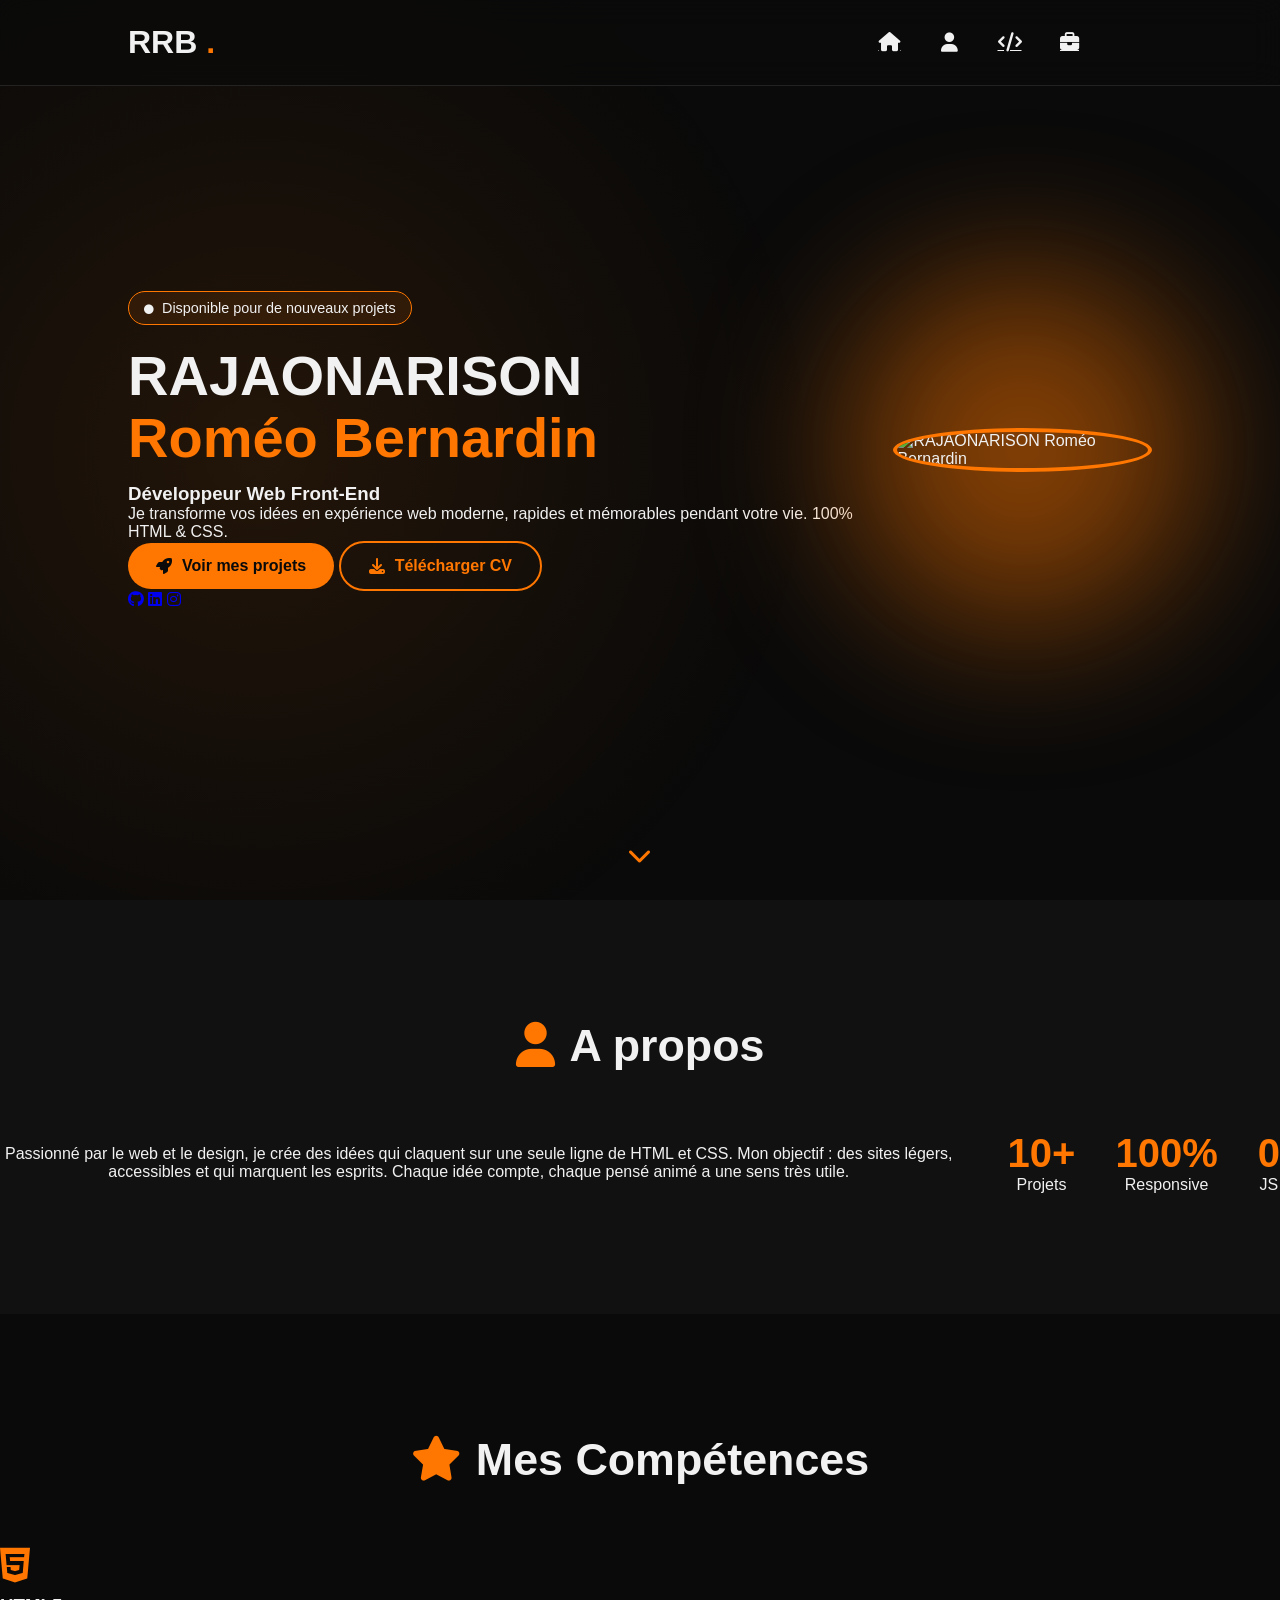
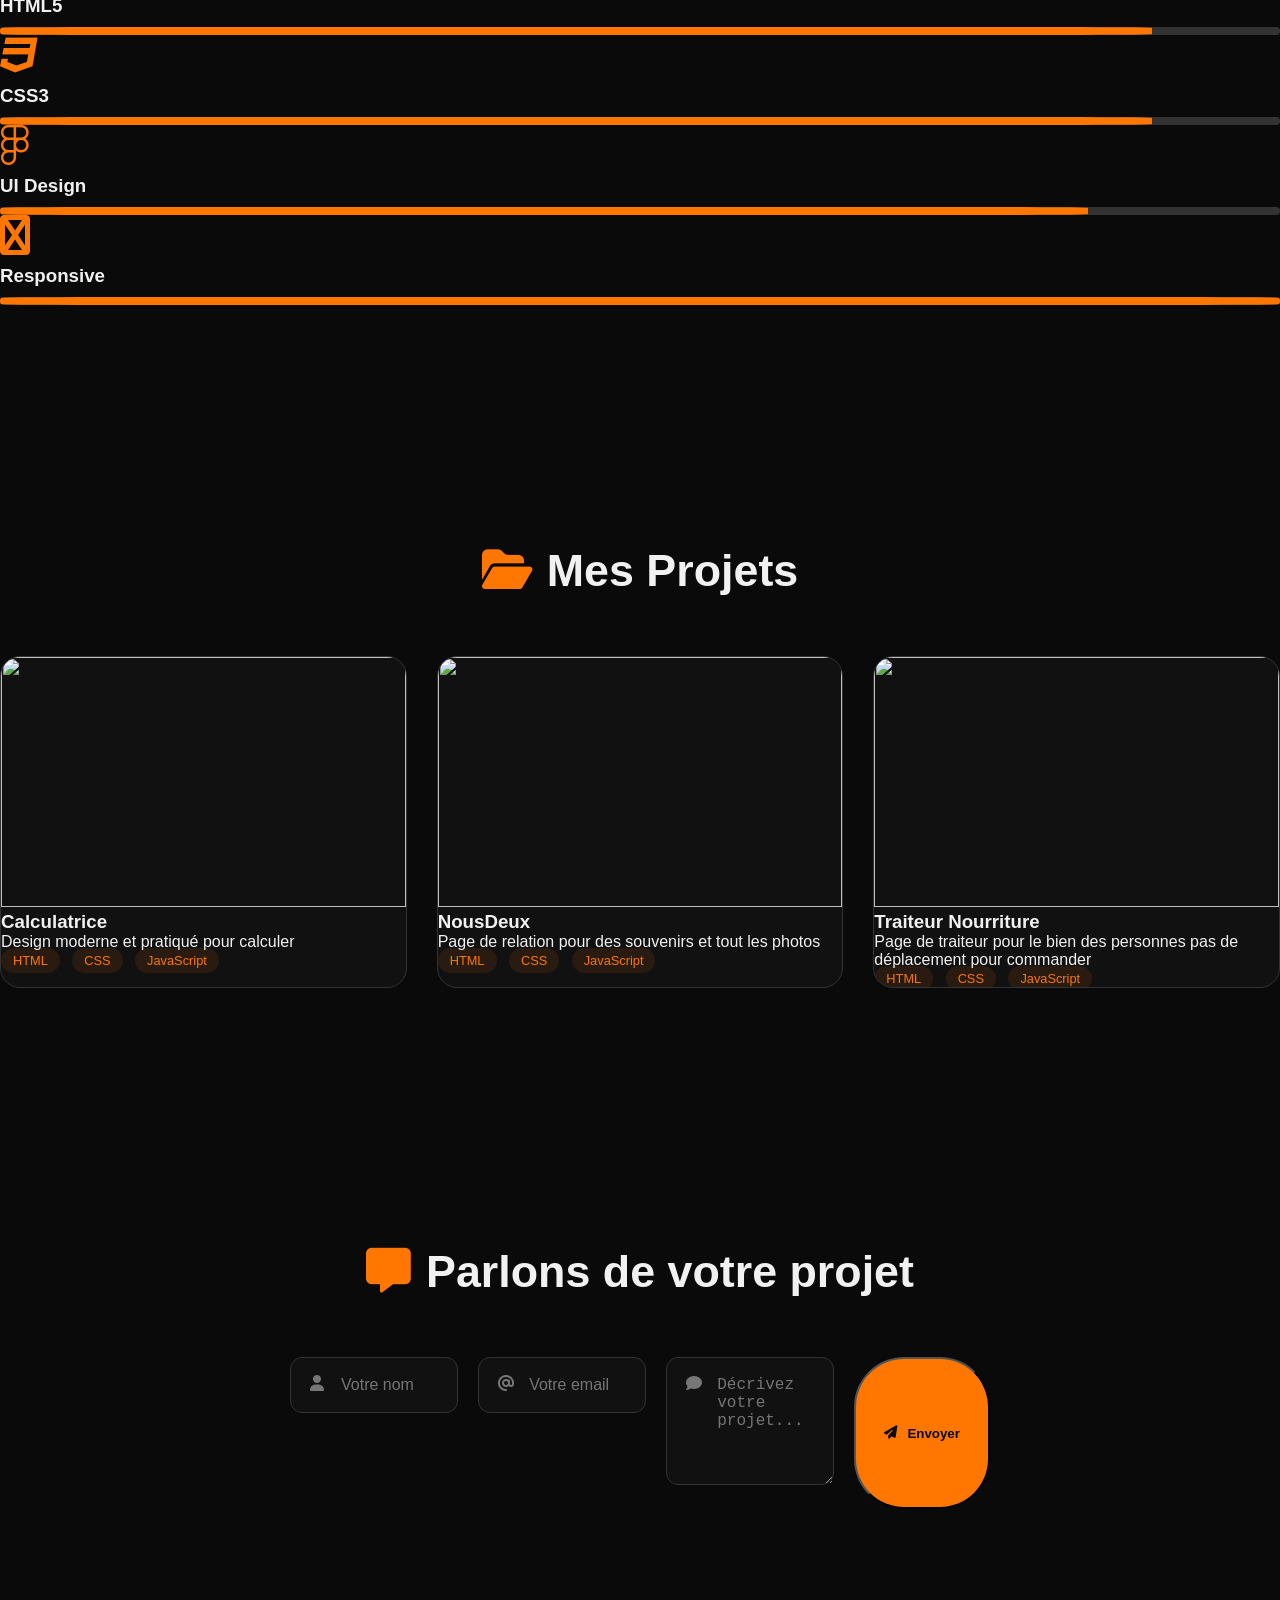
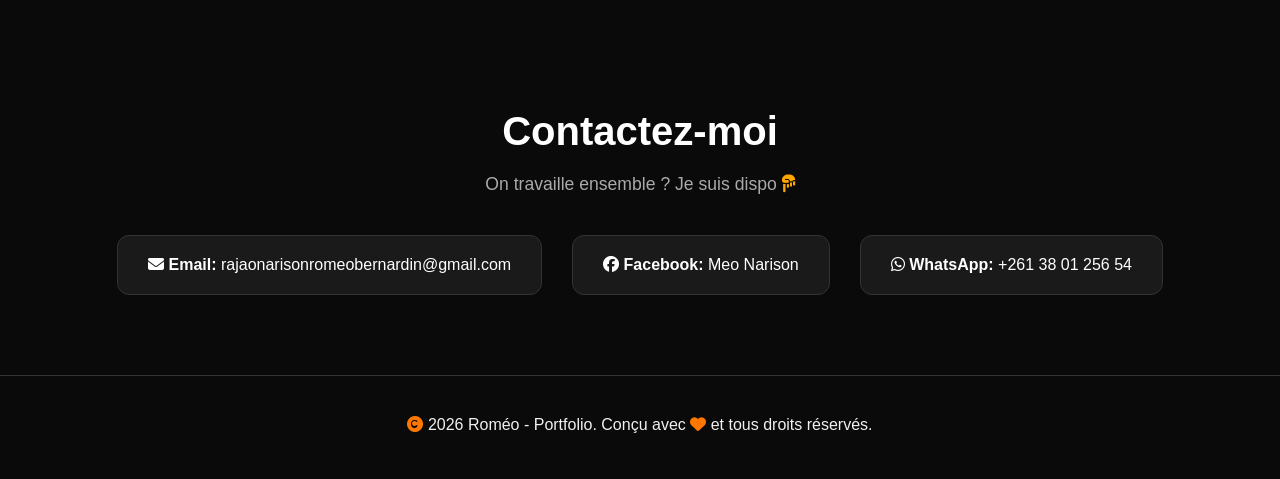
==== Meo.html @ 21c18de8 "first" ====
<!DOCTYPE html>
<html lang="en">
<head>
    <meta charset="UTF-8">
    <meta name="viewport" content="width=device-width, initial-scale=1.0">
    <title>RAJAONARISON Roméo Bernardin|Développeur Web</title>
    <link rel="stylesheet" href="Meo.css">
    <link rel="stylesheet" href="https://cdnjs.cloudflare.com/ajax/libs/font-awesome/6.5.1/css/all.min.css">
</head>
<body>
    <!-- PARTICULES EN ARRIERE PLAN EN CSS -->
    <div class="bg-animation"></div>

    <!-- NAVBAR GLASSMORPHISM -->
    <header>
        <nav class="navbar">
            <h1 class="logo">RRB <span>.</span></h1>
            <ul class="nav-links">
                <li><a href="#accueil"><i class="fa-solid fa-house"></i></a></li>
                <li><a href="#apropos"><i class="fa-solid fa-user"></i></a></li>
                <li><a href="#competences"><i class="fa-solid fa-code"></i></a></li>
                <li><a href="#projets"><i class="fa-solid fa-briefcase"></i></a></li>
                <li><a href="#contact"><i class="fa-solid fa-enveloppe"></i></a></li>
            </ul>
        </nav>
    </header>

    <!-- HERO -->
    <section id="accueil" class="hero">
        <div class="hero-text">
            <p class="tag"><i class="fa-solid fa-circle"></i>Disponible pour de nouveaux projets</p>
            <h2>RAJAONARISON <br><span>Roméo Bernardin</span></h2>
            <h3>Développeur Web Front-End</h3>
            <p class="desc">Je transforme vos idées en expérience web moderne, rapides et mémorables pendant votre vie. 100% HTML & CSS.</p>
            <div class="hero-btns">
                <a href="#projets" class="btn btn-primary"><i class="fa-solid fa-rocket"></i>Voir mes projets</a>
                <a href="moi.jpg" download class="btn btn-secondary"><i class="fa-solid fa-download"></i>Télécharger CV</a>
            </div>
            <div class="socials">
                <a href="#"><i class="fa-brands fa-github"></i></a>
                <a href="#"><i class="fa-brands fa-linkedin"></i></a>
                <a href="#"><i class="fa-brands fa-instagram"></i></a>
            </div>
        </div>
        <div class="hero-img">
            <div class="glow"></div>
            <img src="moi.jpg" alt="RAJAONARISON Roméo Bernardin">
        </div>
        <a href="#apropos" class="scroll-down"><i class="fa-solid fa-chevron-down"></i></a>
    </section> 

    <!-- A PROPOS -->
    <section id="apropos" class="apropos">
        <div class="container">
            <h2><i class="fa-solid fa-user"></i>A propos</h2>
            <div class="apropos-content">
                <p>Passionné par le web et le design, je crée des idées qui claquent sur une seule ligne de HTML et CSS.
                    Mon objectif  : des sites légers, accessibles et qui marquent les esprits.
                    Chaque idée compte, chaque pensé animé a une sens très utile.
                </p>
                <div class="stats">
                    <div class="stat"><h3>10+</h3><p>Projets</p></div>
                    <div class="stat"><h3>100%</h3><p>Responsive</p></div>
                    <div class="stat"><h3>0</h3><p>JS</p></div>
                </div>
            </div>
        </div>
    </section>

    <!-- COMPETENCES -->
    <section id="competences" class="competences">
        <div class="container">
            <h2><i class="fa-solid fa-star"></i>Mes Compétences</h2>
            <div class="skills-drid">
                <div class="skill"><i class="fa-brands fa-html5"></i><h3>HTML5</h3><div class="bar"><div class="progress" style="width: 90%;"></div></div></div>
                <div class="skill"><i class="fa-brands fa-css3"></i><h3>CSS3</h3><div class="bar"><div class="progress" style="width: 90%;"></div></div></div>
                <div class="skill"><i class="fa-brands fa-figma"></i><h3>UI Design</h3><div class="bar"><div class="progress" style="width: 85%;"></div></div></div>
                <div class="skill"><i class="fa-brands fa-mobile-screen"></i><h3>Responsive</h3><div class="bar"><div class="progress" style="width: 100%;"></div></div></div>
            </div>
        </div>
    </section>

    <!-- PROJETS -->
    <section id="projets" class="projets">
        <div class="container">
            <h2><i class="fa-solid fa-folder-open"></i>Mes Projets</h2>
            <div class="grid-projets">
                <div class="projet">
                    <div class="projet-img"><img src="Meo-Narison.vercel.app" alt=""></div>
                    <div class="projet-info">
                        <h3>Calculatrice</h3>
                        <p>Design moderne et pratiqué pour calculer</p>
                        <span class="tag-projet">HTML</span>
                        <span class="tag-projet">CSS</span>
                        <span class="tag-projet">JavaScript</span>
                    </div>
                </div>
                <div class="projet">
                    <div class="projet-img"><img src="Narison-Toi-Moi.vercel.app" alt=""></div>
                    <div class="projet-info">
                        <h3>NousDeux</h3>
                        <p>Page de relation pour des souvenirs et tout les photos</p>
                        <span class="tag-projet">HTML</span>
                        <span class="tag-projet">CSS</span>
                        <span class="tag-projet">JavaScript</span>
                    </div>
                </div>
                <div class="projet">
                    <div class="projet-img"><img src="Nardin-Traiteur" alt="">
                        <div class="projet-info">
                            <h3>Traiteur Nourriture</h3>
                            <p>Page de traiteur pour le bien des personnes pas de déplacement pour commander</p>
                            <span class="tag-projet">HTML</span>
                            <span class="tag-projet">CSS</span>
                            <span class="tag-projet">JavaScript</span>
                        </div>
                    </div>
                </div>
            </div>
        </div>
    </section>

    <!-- CONTACT -->
    <section id="contact" class="contact"><i class="fa-solid fa-address"></i>
        <div class="container">
            <h2><i class="fa-solid fa-message"></i>Parlons de votre projet</h2>
            <form>
                <div class="form-row">
                    <div class="input-group"><i class="fa-solid fa-user"></i><input type="text" placeholder="Votre nom" required></div>
                    <div class="input-group"><i class="fa-solid fa-at"></i><input type="email" placeholder="Votre email" required></div>
                    <div class="input-group"><i class="fa-solid fa-comment"></i><textarea placeholder="Décrivez votre projet..." rows="5" required></textarea>
                </div>
                <button type="submit" class="btn btn-primary"><i class="fa-solid fa-paper-plane"></i>Envoyer</button>
            </form>
        </div>
    </section>
    <section id="contact" style="padding: 80px 20px;background: #0a0a0a;color: white;text-align: center;">
        <h2 style="font-size: 2.5rem;margin-bottom: 20px;">Contactez-moi</h2>
        <p style="font-size: 1.1rem;margin-bottom: 40px;color: #aaa;">On travaille ensemble ? Je suis dispo <i class="fa-solid fa-hand-point-down" style="color: orange;"></i></p>
        <div style="display: flex;justify-content: center;gap: 30px;flex-wrap: wrap;">
            <!-- EMAIL -->
            <a href="mailto: rajaonarisonromeobernardin@gmail.com" style="text-decoration: none;color: white;background: #1a1a1a;padding: 20px 30px;border-radius: 12px;border: 1px solid #333;transition: 0.3s;"><i class="fa-solid fa-envelope"></i><b>       Email:</b> rajaonarisonromeobernardin@gmail.com</a>
            <!--FACEBOOK  -->
            <a href="https://facebook.com/Meo Narison" target="_blank" style="text-decoration: none;color: white;background: #1a1a1a;padding: 20px 30px;border-radius: 12px;border: 1px solid #333;transition: 0.3s;"><i class="fa-brands fa-facebook"></i><b>      Facebook:</b> Meo Narison</a>
            <!-- whatsapp -->
            <a href="https://wa.me/261380125654" target="_blank" style="text-decoration: none;color: white;background: #1a1a1a;padding: 20px 30px;border-radius: 12px;border: 1px solid #333;transition: 0.3s;"><i class="fa-brands fa-whatsapp"></i><b>        WhatsApp:</b> +261 38 01 256 54</a> 
        </div>
    </section>
    
    <footer>
        <p><i class="fa-solid fa-copyright"></i>  2026  Roméo - Portfolio. Conçu avec <i class="fa-solid fa-heart"></i> et tous droits réservés.</p>
    </footer>
</body>
</html>
---- Meo.css ----
@import url('https://fonts.googleapis.com/css2? family=Poppins:wght@300;400;600;700;800&display=swap');
*{
    margin: 0;
    padding: 0;
    box-sizing: border-box;
    scroll-behavior: smooth;
}

:root{
    --orange:#ff7700;
    --dark:#0a0a0a;
    --light-dark:#111;
    --text:#f1f1f1;
}

body{
    font-family: 'Poppins',sans-serif;
    background: var(--dark);
    color: var(--text);
    overflow-x: hidden;
}

.cotainer{
    max-width: 1200px;
    margin: auto;
    padding: 0 20px;
}

h2{
    font-size: 2.8rem;
    text-align: center;
    margin-bottom: 60px;
}

h2 i{
    color: var(--orange);
    margin-right: 15px;
}
span{
    color: var(--orange);
}

/* ANIMATION FOND */
.bg-animation{
    position: fixed;
    top: 0;
    left: 0;
    width: 100%;
    height: 100%;
    z-index: -1;
    background: radial-gradient(circle at 20% 50%, rgba(255,119,0,0.1)0%,transparent 50%);
}

/* NAVBAR GLASS */
.navbar{
    display: flex;
    justify-content: space-between;
    align-items: center;
    padding: 20px 10%;
    position: fixed;
    width: 100%;
    top: 0;
    background: rgba(10, 10, 10, 0.6);
    backdrop-filter: blur(15px);
    border-bottom: 1px solid rgba(255,255,255,0.1);
    z-index: 1000;
}

.logo{
    font-size: 2rem;
    font-weight: 800;
}

.nav-links{
    display: flex;
    list-style: none;
    gap: 15px;
}

.nav-links a{
    color: var(--text);
    font-size: 1.2rem;
    width: 45px;
    height: 45px;
    display: flex;
    align-items: center;
    justify-content: center;
    border-radius: 50%;
    transition: 0.3s;
}

.nav-links a:hover{
    background: var(--orange);
    color: var(--dark);
    transform: translateY(-3px);
}

/* HERO */
.hero{
    min-height: 100vh;
    display: flex;
    align-items: center;
    justify-content: space-between;
    padding: 0 10%;
    position: relative;
}

.tag{
    background: rgba(255,119,0,0.1);
    border: 1px solid var(--orange);
    padding: 8px 15px;
    border-radius: 50px;
    display: inline-block;
    font-size: 0.9rem;
    margin-bottom: 20px;
}

.tag i{
    font-size: 0.6rem;
    margin-right: 8px;
    animation: blink 1.5s infinite;
}
@keyframes blink{
    0%,100%{opacity: 1;}
    50%{opacity: 0;}
}

.hero-text h2{
    font-size: 3.5rem;
    line-height: 1.1;
    text-align: left;
    margin-bottom: 15px;
}

.hero-text.desc{
    max-width: 500px;
    opacity: 0.8;
    margin: 20px 0 30px;
}

.btn{
    padding: 14px 28px;
    border-radius: 50px;
    font-weight: 600;
    text-decoration: none;
    transition: 0.3s;
    display: inline-flex;
    align-items: center;
    gap: 10px;
}

.btn-primary{
    background: var(--orange);
    color: var(--dark);
}

.btn-primary:hover{
    transform: translateY(-3px);
    box-shadow: 0 10px 20px rgba(255,119,0,0.4);
}

.btn-secondary{
    background: transparent;
    border: 2px solid var(--orange);
    color: var(--orange);
}

.btn-secondary:hover{
    background: var(--orange);
    color: var(--dark);
}

/* EFFET LUMIERE SUR PHOTO */
.hero-img{
    position: relative;
}

.glow{
    position: absolute;
    width: 350px;
    height: 350px;
    background: var(--orange);
    border-radius: 50%;
    filter: blur(80px);
    opacity: 0.5;
    top: 50%;
    left: 50%;
    transform: translate(-50%,-50%);
    animation: pulse 4s ease-in-out infinite;
}
@keyframes pulse{
    0%,100%{transform: translate(-50%,-50%)scale(1);}
    50%{transform: translate(-50%,-50%)scale(1.1);}
}

.hero-img img{
    width: 320px;
    height: 320px;
    border-radius: 50%;
    object-fit: cover;
    border: 4px solid var(--orange);
    position: relative;
    z-index: 2;
}

/* SCROLL DOWN */
.scroll-down{
    position: absolute;
    bottom: 30px;
    left: 50%;
    transform: translateX(-50%);
    font-size: 1.5rem;
    color: var(--orange);
    animation: bounce 2s infinite;
}
@keyframes bounce{
    0%,100%{transform: translateX(-50%)translateY(0);}
    50%{transform: translateX(-50%)translateY(10px);}
}

/* SECTIONS */
section{
    padding: 120px 0;
}

.apropos{
    background: var(--light-dark);
}

.apropos-content{
    display: flex;
    gap: 50px;
    align-items: center;
    text-align: center;
}

.stats{
    display: flex;
    gap: 40px;
}

.stat h3{
    font-size: 2.5rem;
    color: var(--orange);
}

/* BARRES DE COMPETENCES */
.skills-grid{
    display: grid;
    grid-template-columns: repeat(auto-fit,minmax(250px,1fr));
    gap: 30px;
}

.skill i{
    font-size: 2.5rem;
    color: var(--orange);
    margin-bottom: 10px;
}

.bar{
    background: #333;
    height: 8px;
    border-radius: 10px;
    overflow: hidden;
    margin-top: 10px;
}

.progress{
    background: var(--orange);
    height: 100%;
    border-radius: 10%;
    animation: load 2s ease-out;
}
@keyframes load{
    from{width: 0;}
}

/* PROJET */
.grid-projets{
    display: grid;
    grid-template-columns: repeat(auto-fit,minmax(320px,1fr));
    gap: 30px;
}

.projet{
    background: var(--light-dark);
    border-radius: 20px;
    overflow: hidden;
    border: 1px solid #333;
    transition: 0.4s;
}

.projet:hover{
    transform: translateY(-10px);
    border-color: var(--orange);
    box-shadow: 0 20px 40px rgba(255,119,0,0.2);
}

.projet-img img{
    width: 100%;
    height: 250px;
    object-fit: cover;
}

.projet-inf{
    padding: 25px;
}

.tag-projet{
    background: rgba(255,119,0,0.1);
    color: var(--orange);
    padding: 5px 12px;
    border-radius: 20px;
    font-size: 0.8rem;
    margin-right: 8px;
}

/* CONTACT */
.contact form{
    max-width: 700px;
    margin: auto;
}

.form-row{
    display: flex;
    gap: 20px;
}

.input-group{
    position: relative;
    margin-bottom: 20px;
    flex: 1;
}

.input-group i{
    position: absolute;
    left: 20px;
    top: 18px;
    color: #777;
}

.input-group input, .input-group textarea{
    width: 100%;
    padding: 18px 18px 18px 50px;
    background: var(--light-dark);
    border: 1px solid #333;
    border-radius: 12px;
    color: var(--text);
    font-size: 1rem;
}

.input-group input:focus,.input-group textarea:focus{
    outline: none;
    border-color: var(--orange);
}

footer{
    text-align: center;
    padding: 40px 20px;
    border-top: 1px solid #333;
}

footer i{
    color: var(--orange);
}

@media(max-width:900px){
    .hero{
        flex-direction: column-reverse;
        text-align: center;
        padding-top: 120px;
    }
    .hero-text h2{
        text-align: center;
        font-size: 2.5rem;
    }
    .apropos-content{
        flex-direction: column;
    }
    .form-row{
        flex-direction: column;
    }
}
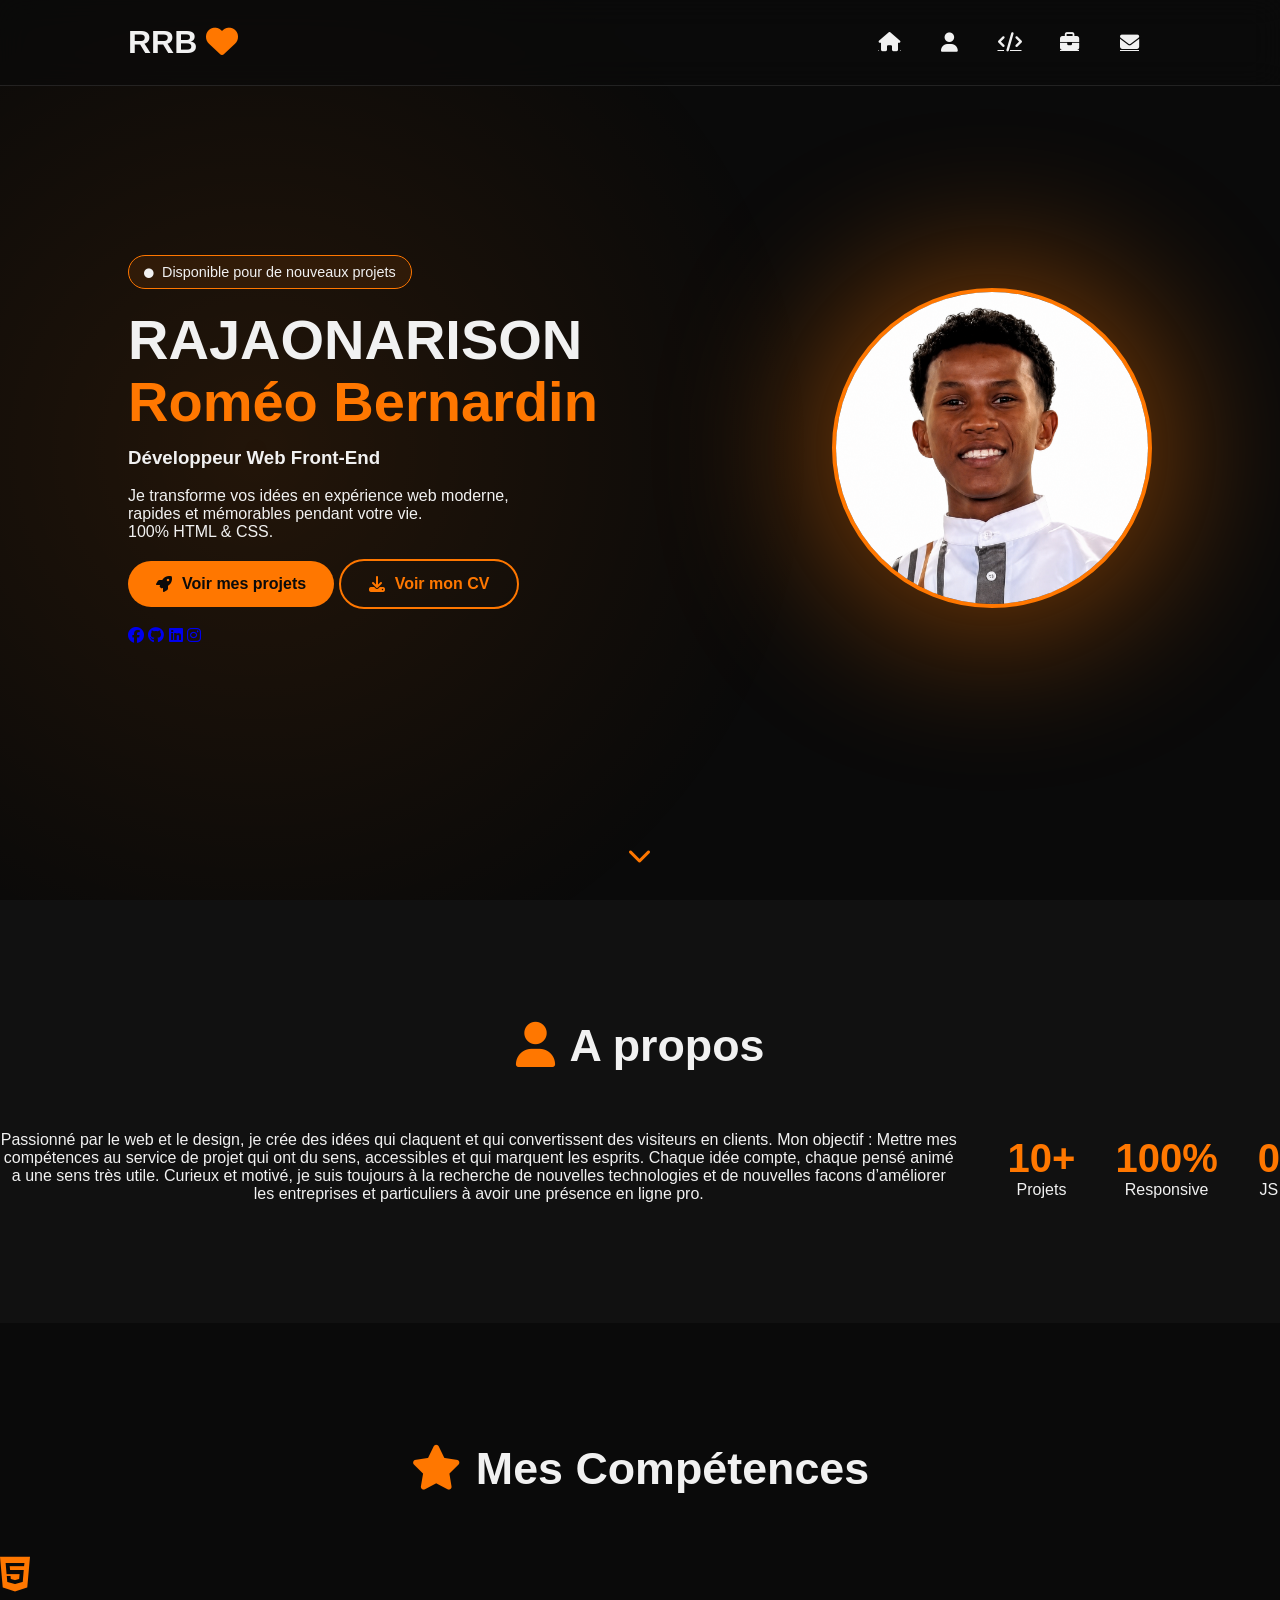
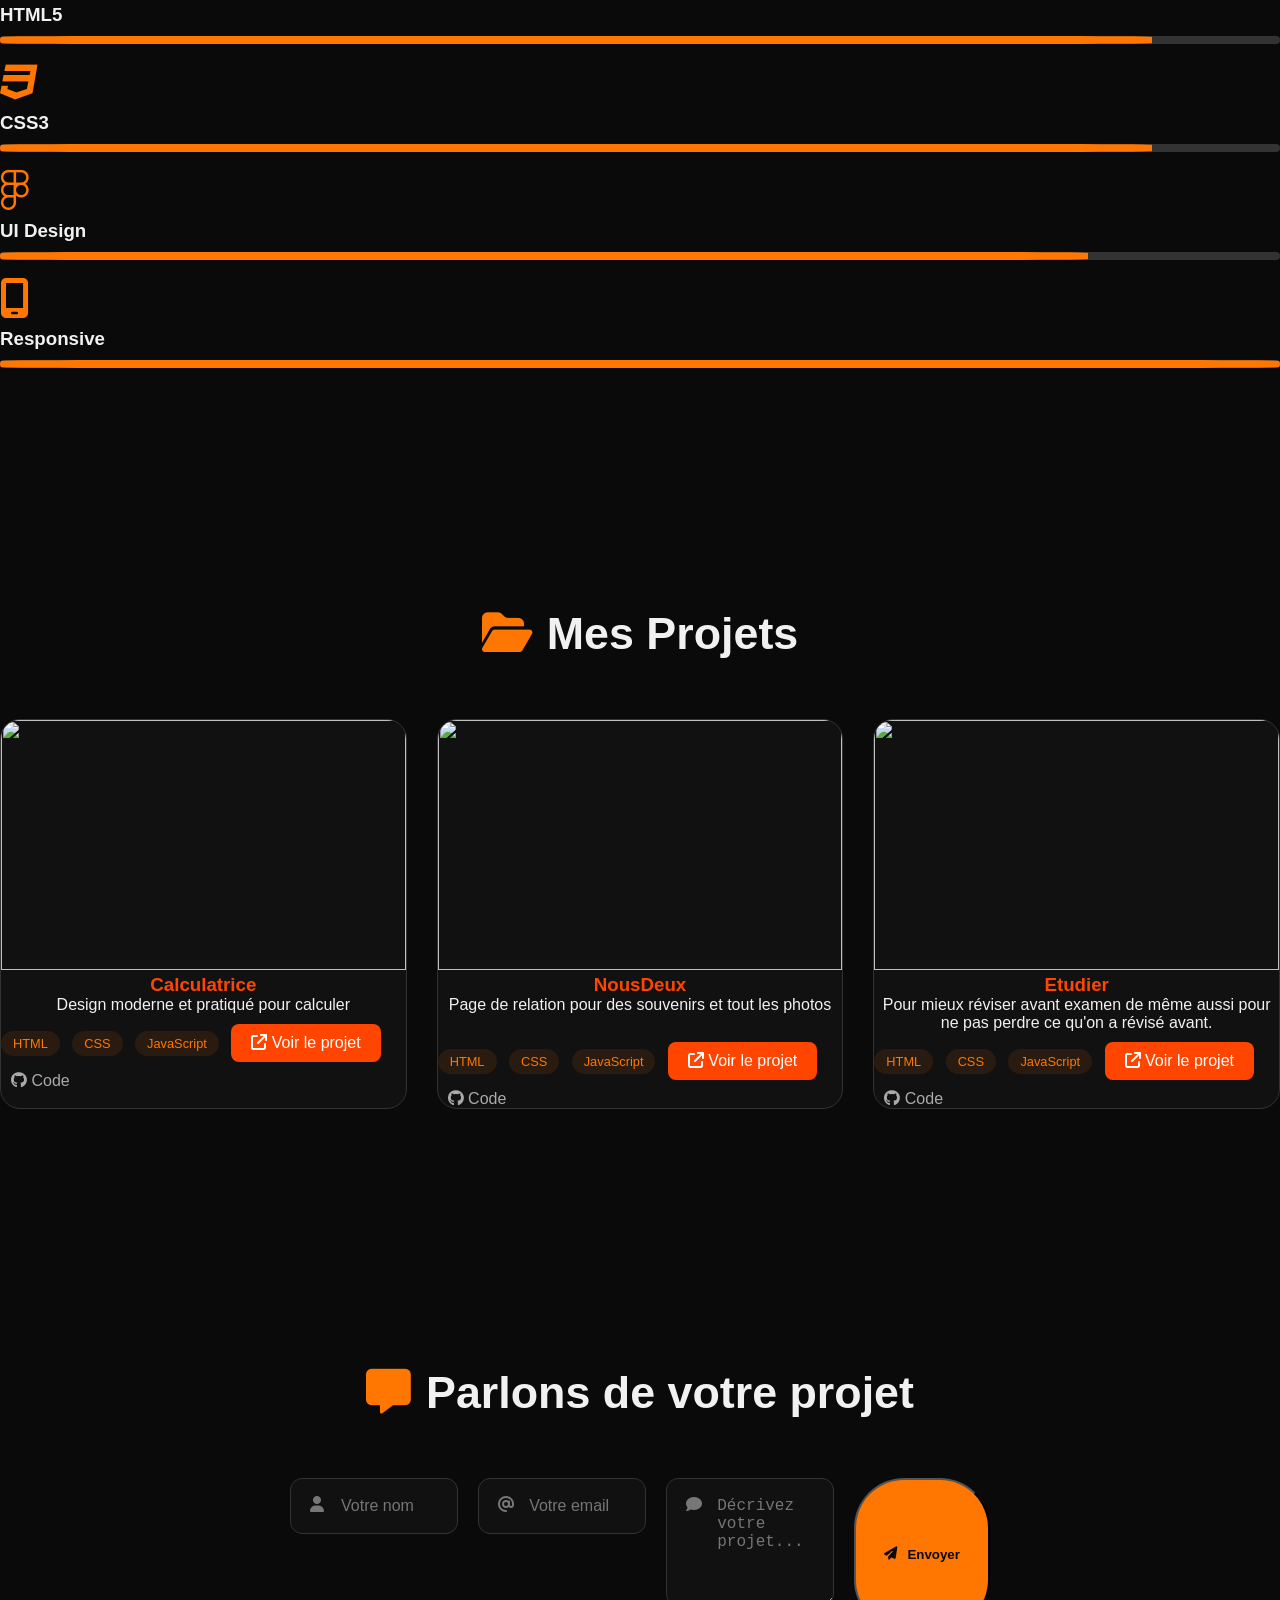
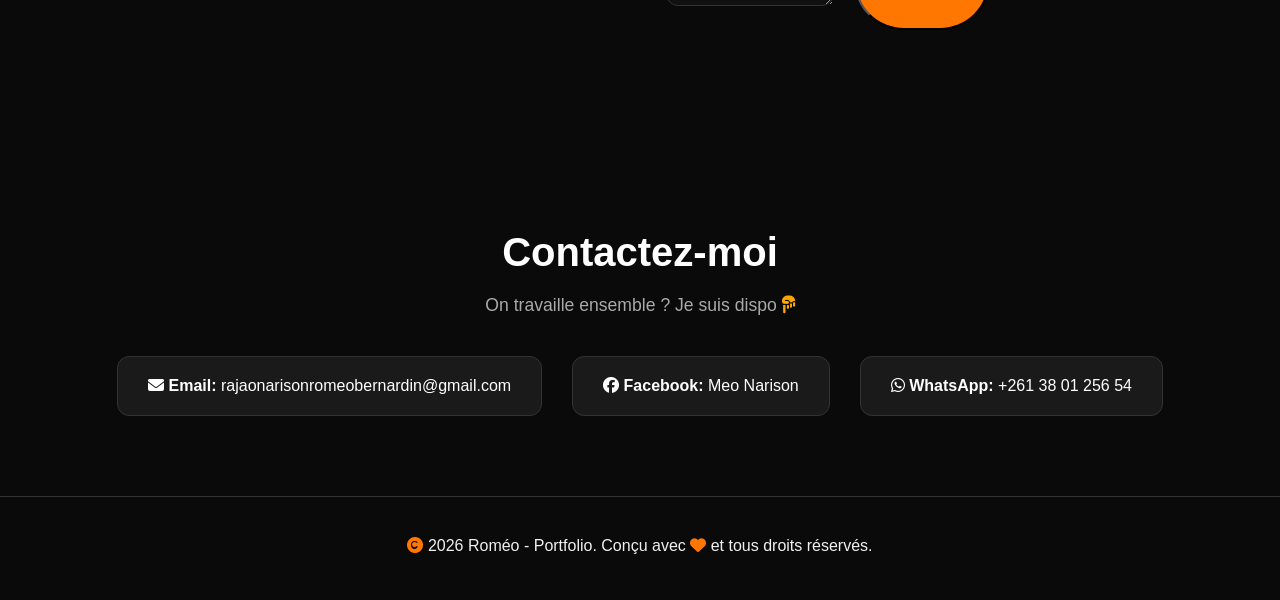
==== commit cc2173e4: "first" ====
--- a/Meo.html
+++ b/Meo.html
@@ -14,13 +14,13 @@
     <!-- NAVBAR GLASSMORPHISM -->
     <header>
         <nav class="navbar">
-            <h1 class="logo">RRB <span>.</span></h1>
+            <h1 class="logo">RRB <span><i class="fa-solid fa-heart"></i></span></h1>
             <ul class="nav-links">
                 <li><a href="#accueil"><i class="fa-solid fa-house"></i></a></li>
                 <li><a href="#apropos"><i class="fa-solid fa-user"></i></a></li>
                 <li><a href="#competences"><i class="fa-solid fa-code"></i></a></li>
                 <li><a href="#projets"><i class="fa-solid fa-briefcase"></i></a></li>
-                <li><a href="#contact"><i class="fa-solid fa-enveloppe"></i></a></li>
+                <li><a href="#contact"><i class="fa-solid fa-envelope"></i></a></li>
             </ul>
         </nav>
     </header>
@@ -30,13 +30,14 @@
         <div class="hero-text">
             <p class="tag"><i class="fa-solid fa-circle"></i>Disponible pour de nouveaux projets</p>
             <h2>RAJAONARISON <br><span>Roméo Bernardin</span></h2>
-            <h3>Développeur Web Front-End</h3>
-            <p class="desc">Je transforme vos idées en expérience web moderne, rapides et mémorables pendant votre vie. 100% HTML & CSS.</p>
-            <div class="hero-btns">
+            <h3>Développeur Web Front-End</h3><br>
+            <p class="desc">Je transforme vos idées en expérience web moderne, <br> rapides et mémorables pendant votre vie. <br>100% HTML & CSS.</p>
+            <div class="hero-btns"><br>
                 <a href="#projets" class="btn btn-primary"><i class="fa-solid fa-rocket"></i>Voir mes projets</a>
-                <a href="moi.jpg" download class="btn btn-secondary"><i class="fa-solid fa-download"></i>Télécharger CV</a>
+                <a href="cv_Romeo_Bernardin.pdf" download class="btn btn-secondary"><i class="fa-solid fa-download"></i>Voir mon CV</a>
             </div>
-            <div class="socials">
+            <div class="socials"><br>
+                <a href="#"><i class="fa-brands fa-facebook"></i></a>
                 <a href="#"><i class="fa-brands fa-github"></i></a>
                 <a href="#"><i class="fa-brands fa-linkedin"></i></a>
                 <a href="#"><i class="fa-brands fa-instagram"></i></a>
@@ -44,7 +45,7 @@
         </div>
         <div class="hero-img">
             <div class="glow"></div>
-            <img src="moi.jpg" alt="RAJAONARISON Roméo Bernardin">
+            <img src="B.jpg" alt="RAJAONARISON Roméo Bernardin">
         </div>
         <a href="#apropos" class="scroll-down"><i class="fa-solid fa-chevron-down"></i></a>
     </section> 
@@ -52,11 +53,13 @@
     <!-- A PROPOS -->
     <section id="apropos" class="apropos">
         <div class="container">
-            <h2><i class="fa-solid fa-user"></i>A propos</h2>
+            <h2><i class="fa-solid fa-user"></i>A propos </h2>
             <div class="apropos-content">
-                <p>Passionné par le web et le design, je crée des idées qui claquent sur une seule ligne de HTML et CSS.
-                    Mon objectif  : des sites légers, accessibles et qui marquent les esprits.
-                    Chaque idée compte, chaque pensé animé a une sens très utile.
+                <p>Passionné par le web et le design, je crée des idées qui claquent et qui convertissent des visiteurs en clients.
+                    Mon objectif  : Mettre mes compétences au service de projet qui ont du sens, accessibles et qui marquent les esprits.
+                    Chaque idée compte, chaque pensé animé a une sens très utile. Curieux et motivé, je suis 
+                    toujours à la recherche de nouvelles technologies et de nouvelles facons d’améliorer les entreprises et 
+                    particuliers à avoir une présence en ligne pro. 
                 </p>
                 <div class="stats">
                     <div class="stat"><h3>10+</h3><p>Projets</p></div>
@@ -72,10 +75,10 @@
         <div class="container">
             <h2><i class="fa-solid fa-star"></i>Mes Compétences</h2>
             <div class="skills-drid">
-                <div class="skill"><i class="fa-brands fa-html5"></i><h3>HTML5</h3><div class="bar"><div class="progress" style="width: 90%;"></div></div></div>
-                <div class="skill"><i class="fa-brands fa-css3"></i><h3>CSS3</h3><div class="bar"><div class="progress" style="width: 90%;"></div></div></div>
-                <div class="skill"><i class="fa-brands fa-figma"></i><h3>UI Design</h3><div class="bar"><div class="progress" style="width: 85%;"></div></div></div>
-                <div class="skill"><i class="fa-brands fa-mobile-screen"></i><h3>Responsive</h3><div class="bar"><div class="progress" style="width: 100%;"></div></div></div>
+                <div class="skill"><i class="fa-brands fa-html5"></i><h3>HTML5</h3><div class="bar"><div class="progress" style="width: 90%;"></div></div></div><br>
+                <div class="skill"><i class="fa-brands fa-css3"></i><h3>CSS3</h3><div class="bar"><div class="progress" style="width: 90%;"></div></div></div><br>
+                <div class="skill"><i class="fa-brands fa-figma"></i><h3>UI Design</h3><div class="bar"><div class="progress" style="width: 85%;"></div></div></div><br>
+                <div class="skill"><i class="fa-solid fa-mobile-screen"></i><h3>Responsive</h3><div class="bar"><div class="progress" style="width: 100%;"></div></div></div>
             </div>
         </div>
     </section>
@@ -86,33 +89,39 @@
             <h2><i class="fa-solid fa-folder-open"></i>Mes Projets</h2>
             <div class="grid-projets">
                 <div class="projet">
-                    <div class="projet-img"><img src="Meo-Narison.vercel.app" alt=""></div>
+                    <div class="projet-img"><img src="images/calculatrice.jpg" alt=""></div>
                     <div class="projet-info">
-                        <h3>Calculatrice</h3>
-                        <p>Design moderne et pratiqué pour calculer</p>
+                        <h3 style="text-align: center;color: orangered;">Calculatrice</h3>
+                        <p style="text-align: center;">Design moderne et pratiqué pour calculer</p>
                         <span class="tag-projet">HTML</span>
                         <span class="tag-projet">CSS</span>
                         <span class="tag-projet">JavaScript</span>
+                        <a href="https://Meo-Narison.vercel.app" target="_blank" style="display: inline-block;margin-top: 10px;background:orangered;color: white; padding: 10px 20px;border-radius: 8px;text-decoration: none;"><i class="fa-solid fa-arrow-up-right-from-square"></i>    Voir le projet</a>
+                        <a href="https://github.com/Romeobernardin-cyber/Meo-Narison" target="_blank" style="display: inline-block;margin-top: 10px;margin-left: 10px;color: #aaa;text-decoration: none;"><i class="fa-brands fa-github"></i>   Code</a><br>
                     </div>
                 </div>
                 <div class="projet">
-                    <div class="projet-img"><img src="Narison-Toi-Moi.vercel.app" alt=""></div>
+                    <div class="projet-img"><img src="images/nousdeux.jpg" alt=""></div>
                     <div class="projet-info">
-                        <h3>NousDeux</h3>
-                        <p>Page de relation pour des souvenirs et tout les photos</p>
+                        <h3 style="text-align: center;color: orangered;">NousDeux</h3>
+                        <p style="text-align: center;">Page de relation pour des souvenirs et tout les photos</p><br>
                         <span class="tag-projet">HTML</span>
                         <span class="tag-projet">CSS</span>
                         <span class="tag-projet">JavaScript</span>
+                        <a href="https://toi-moi.vercel.app" target="_blank" style="display: inline-block;margin-top: 10px;background:orangered;color: white; padding: 10px 20px;border-radius: 8px;text-decoration: none;"><i class="fa-solid fa-arrow-up-right-from-square"></i>    Voir le projet</a>
+                        <a href="https://github.com/Romeobernardin-cyber/toi-moi" target="_blank" style="display: inline-block;margin-top: 10px;margin-left: 10px;color: #aaa;text-decoration: none;"><i class="fa-brands fa-github"></i>   Code</a>
                     </div>
                 </div>
                 <div class="projet">
-                    <div class="projet-img"><img src="Nardin-Traiteur" alt="">
+                    <div class="projet-img"><img src="images/traiteur.jpg" alt="">
                         <div class="projet-info">
-                            <h3>Traiteur Nourriture</h3>
-                            <p>Page de traiteur pour le bien des personnes pas de déplacement pour commander</p>
+                            <h3 style="text-align: center;color: orangered;">Etudier</h3>
+                            <p style="text-align: center;">Pour mieux réviser avant examen de même aussi pour ne pas perdre ce qu'on a révisé avant.</p>
                             <span class="tag-projet">HTML</span>
                             <span class="tag-projet">CSS</span>
                             <span class="tag-projet">JavaScript</span>
+                            <a href="https://Rrb-etudier.vercel.app" target="_blank" style="display: inline-block;margin-top: 10px;background:orangered;color: white; padding: 10px 20px;border-radius: 8px;text-decoration: none;"><i class="fa-solid fa-arrow-up-right-from-square"></i>    Voir le projet</a>
+                            <a href="https://github.com/Romeobernardin-cyber/Rrb-etudier" target="_blank" style="display: inline-block;margin-top: 10px;margin-left: 10px;color: #aaa;text-decoration: none;"><i class="fa-brands fa-github"></i>   Code</a><br>
                         </div>
                     </div>
                 </div>
